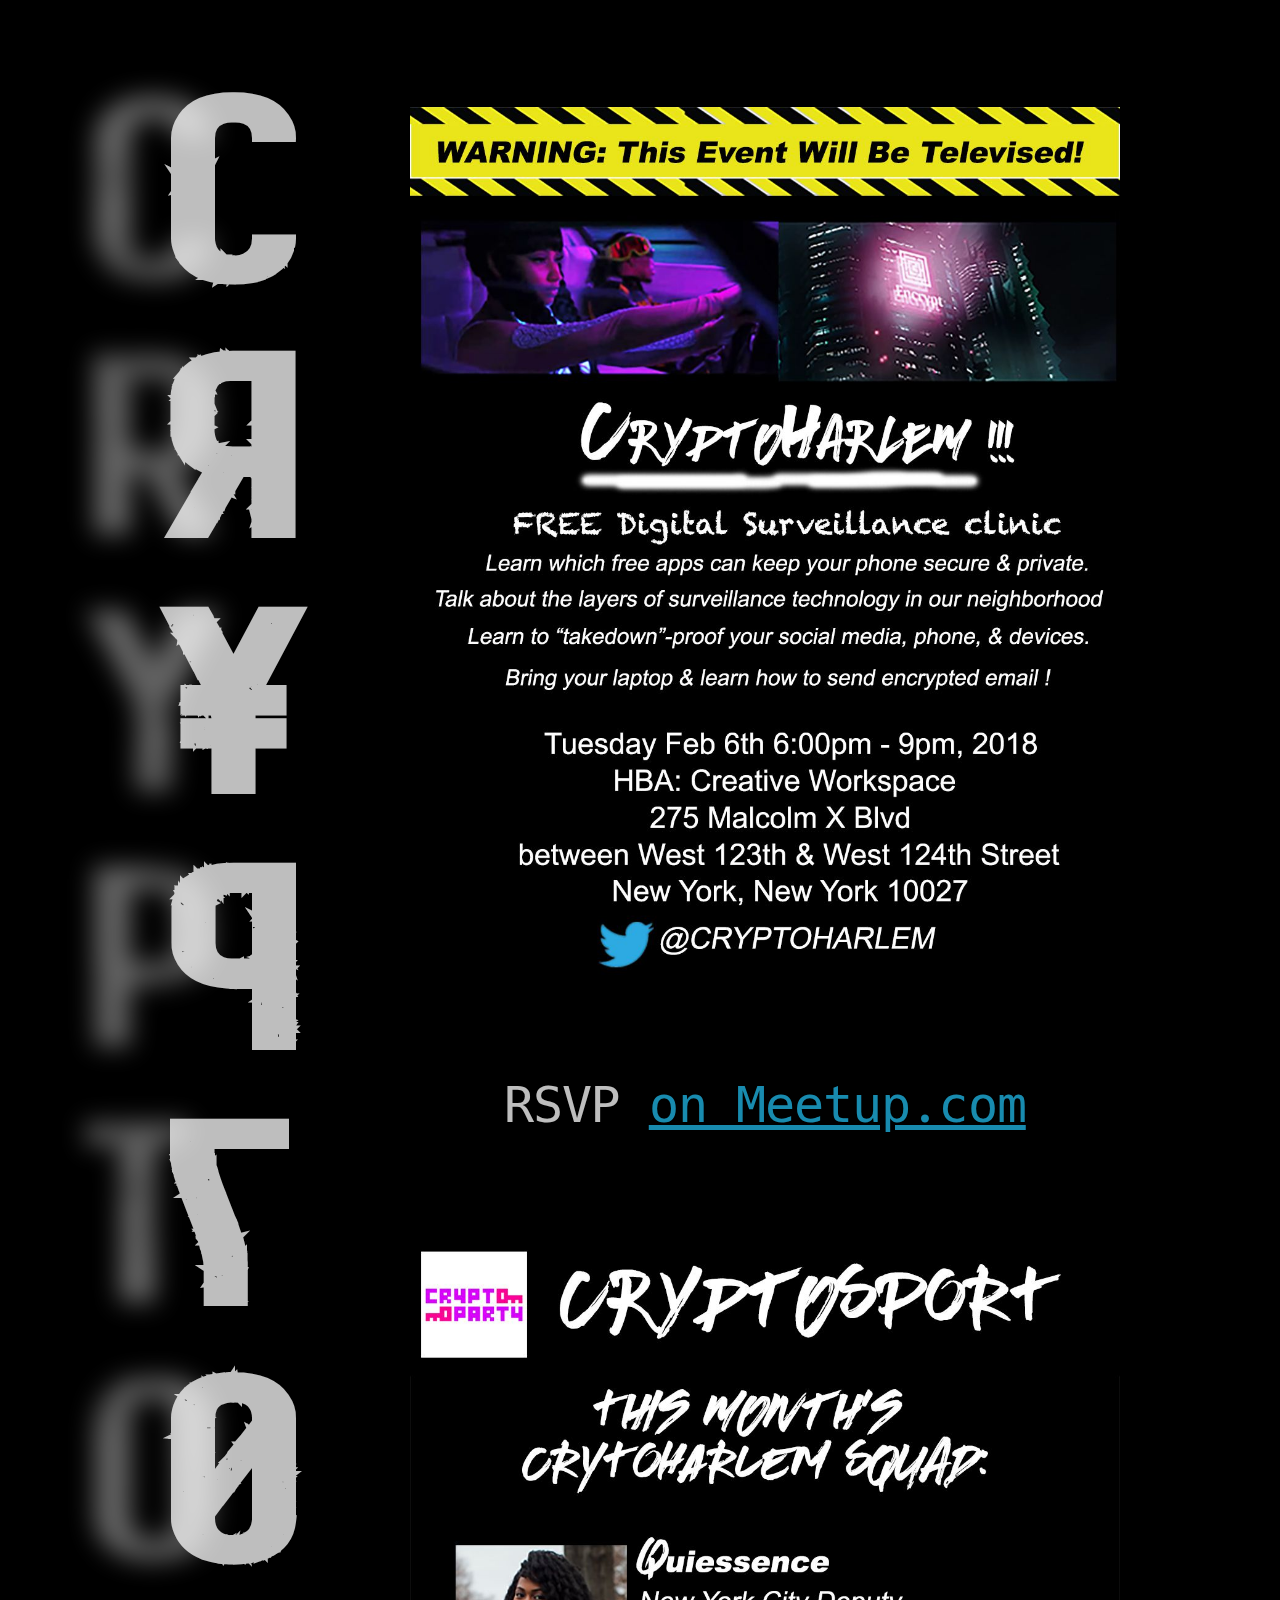
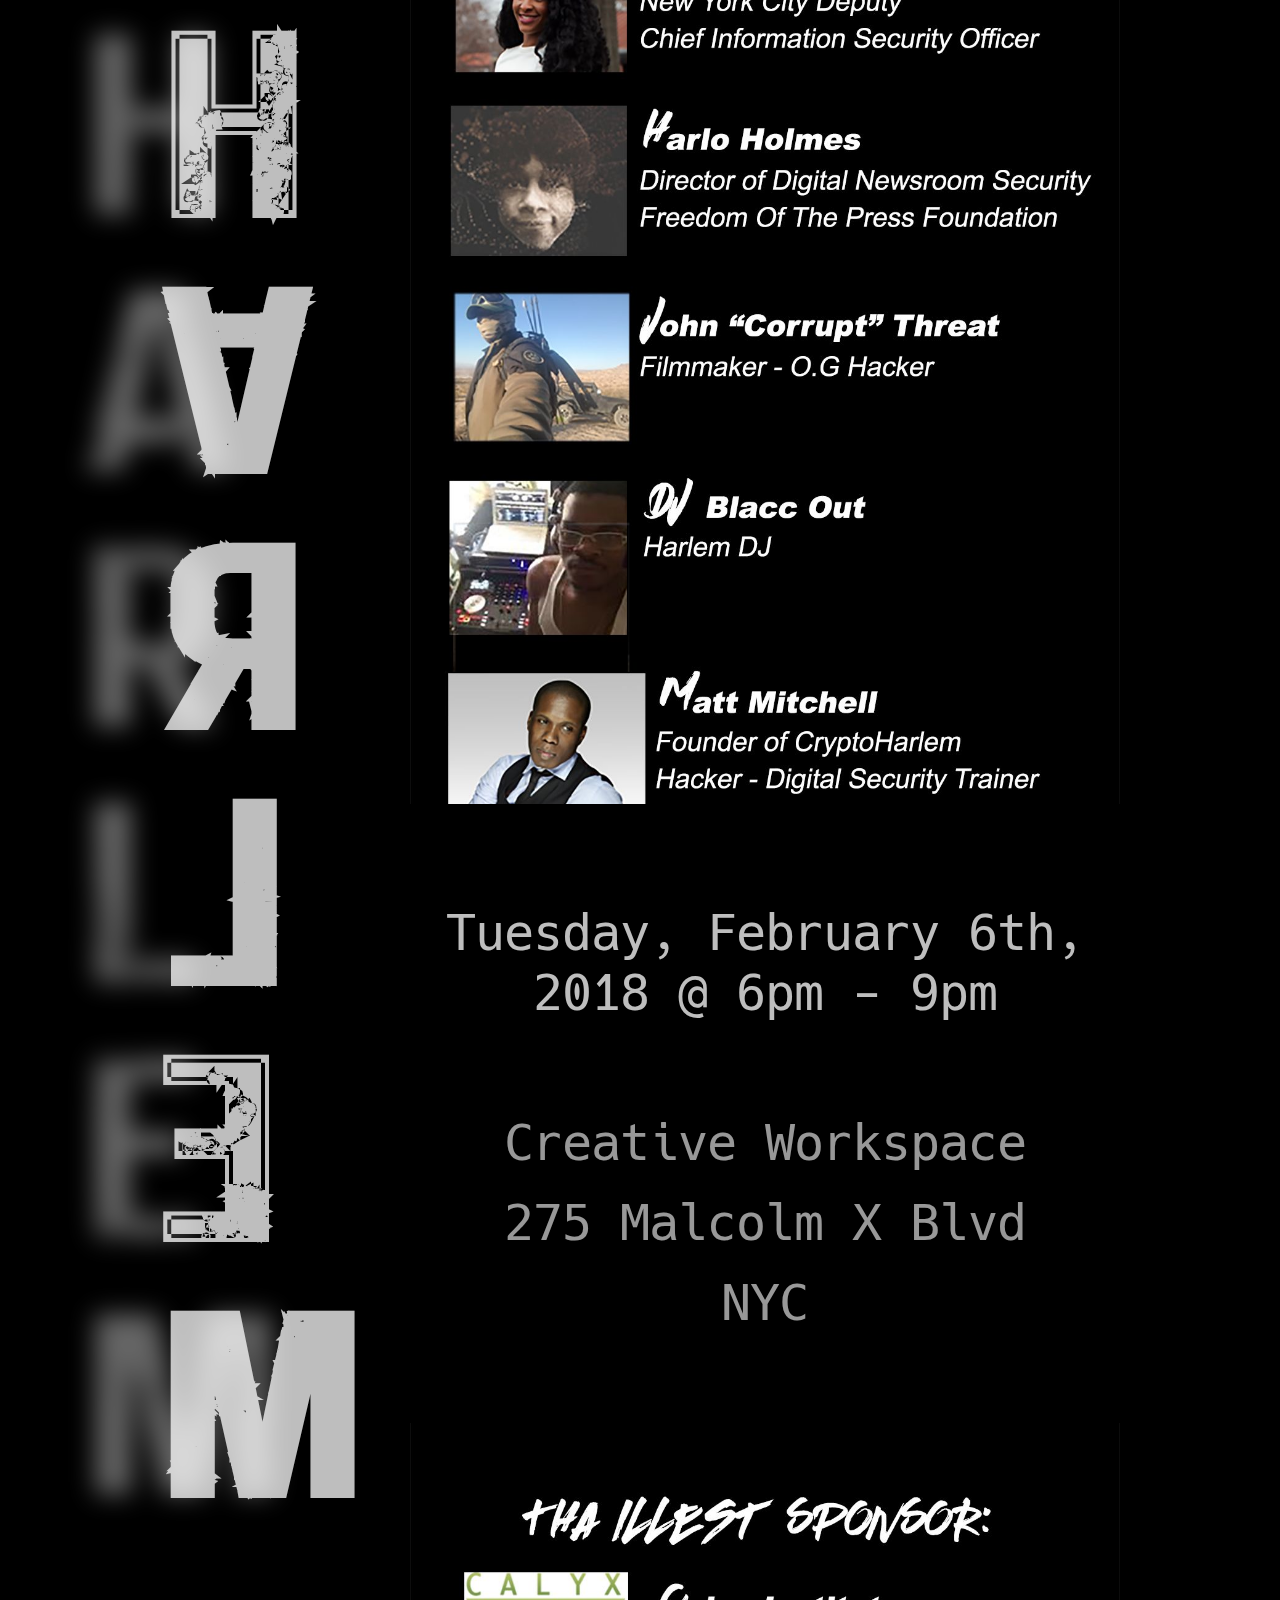
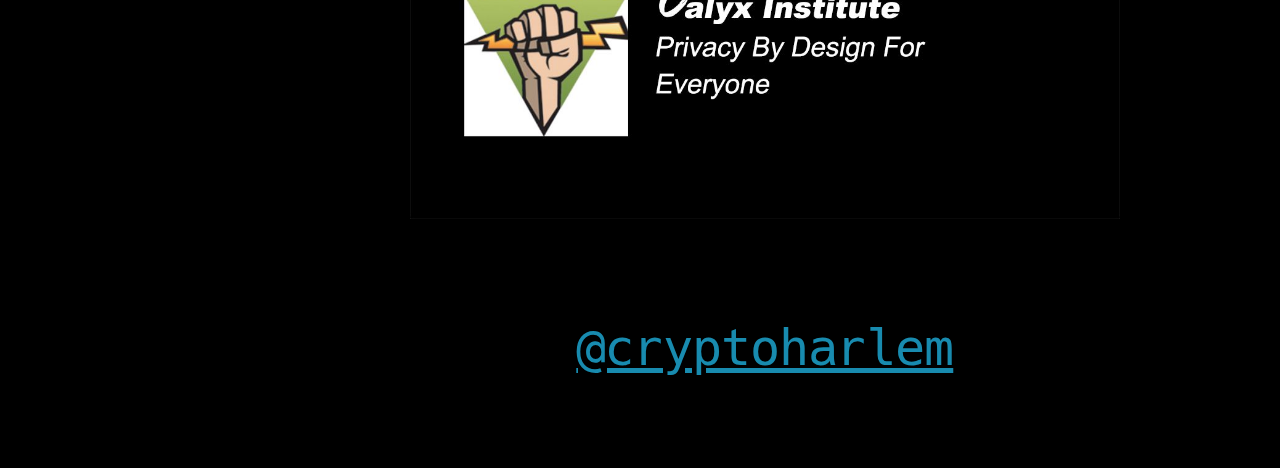
==== index.html @ ead5512c "init commit" ====
<!DOCTYPE html>
<html lang="en">
  <head>
    <meta charset="utf-8">
    <title>CryptHarlem</title>
    <meta name="description" content="CryptoHarlem - Tuesday February 6th @ 6pm - 275 Malcolm X Blvd">
    <meta name="viewport" content="width=device-width, initial-scale=1">

    <!-- Open Graph -->
    <meta property="og:title" content="CryptoHarlem" />
    <meta property="og:description" content="Tuesday February 6th @ 6pm - 275 Malcolm X Blvd"/>
    <meta property="og:type" content="website" />
    <meta property="og:url" content="" />
    <meta property="og:image" content="https://pbs.twimg.com/profile_images/481537902640259072/cYrxq8Ks_400x400.png" />

    <!-- Twitter Open Graph-->
    <meta name="twitter:card" content="summary_large_image" />
    <meta name="twitter:creator" content="@cryptoharlem" />
    <meta name="twitter:image" content="https://pbs.twimg.com/profile_images/481537902640259072/cYrxq8Ks_400x400.png" />
    <meta name="twitter:image:width" content="4OO">
    <meta name="twitter:image:height" content="4OO">

    <!-- Favicon -->
    <link rel="icon" type="image/png" href="images/cryptoharlem-twitter-image.png">
    
    <!-- Stylesheets -->
    <link rel="stylesheet" href="css/normalize.css">
    <link rel="stylesheet" href="css/skeleton.css">
    <link rel="stylesheet" href="css/style.css">   
  </head>
  <body>
    <div class='container body-pad'>
      <div class='row'>
        <div id='name-container' class='three columns'>
          <div class='twin-header-container'>
            <div class='twin-header fade-word banner'>CryptoHarleM</div>
            <div class='twin-header doppleganger-shadow'>CRYPTOHARLEm</div>
          </div>
        </div>
        <div class="row nine columns content">
            <img class="u-max-full-width" src="images/cryptoharlem-flyer.jpeg">
          <div class="word-column fade-word">
            <h1>RSVP <a href='https://www.meetup.com/New-York-Cryptoparty-Network/events/247314552/' target='_blank'>on Meetup.com</a></h1>
          </div>
          <img class="u-max-full-width" src="images/cryptoharlem-squad.jpeg">
          <div class="word-column fade-word">
            <h1>Tuesday, February 6th, 2018 @ 6pm - 9pm</h1>
            <div class="word-column fade-word">
              <h1>Creative Workspace</h1>
              <h1>275 Malcolm X Blvd</h1>
              <h1>NYC</h1>
            </div>
          </div>
          <img class="u-max-full-width" src="images/cryptoharlem-sponsor.jpeg">
          <div class="word-column fade-word">
            <h1><a href='https://twitter.com/cryptoharlem' target='_blank'>@cryptoharlem</a></h1>
          </div>
        </div>
      </div>
    </div>
  </body>
</html>
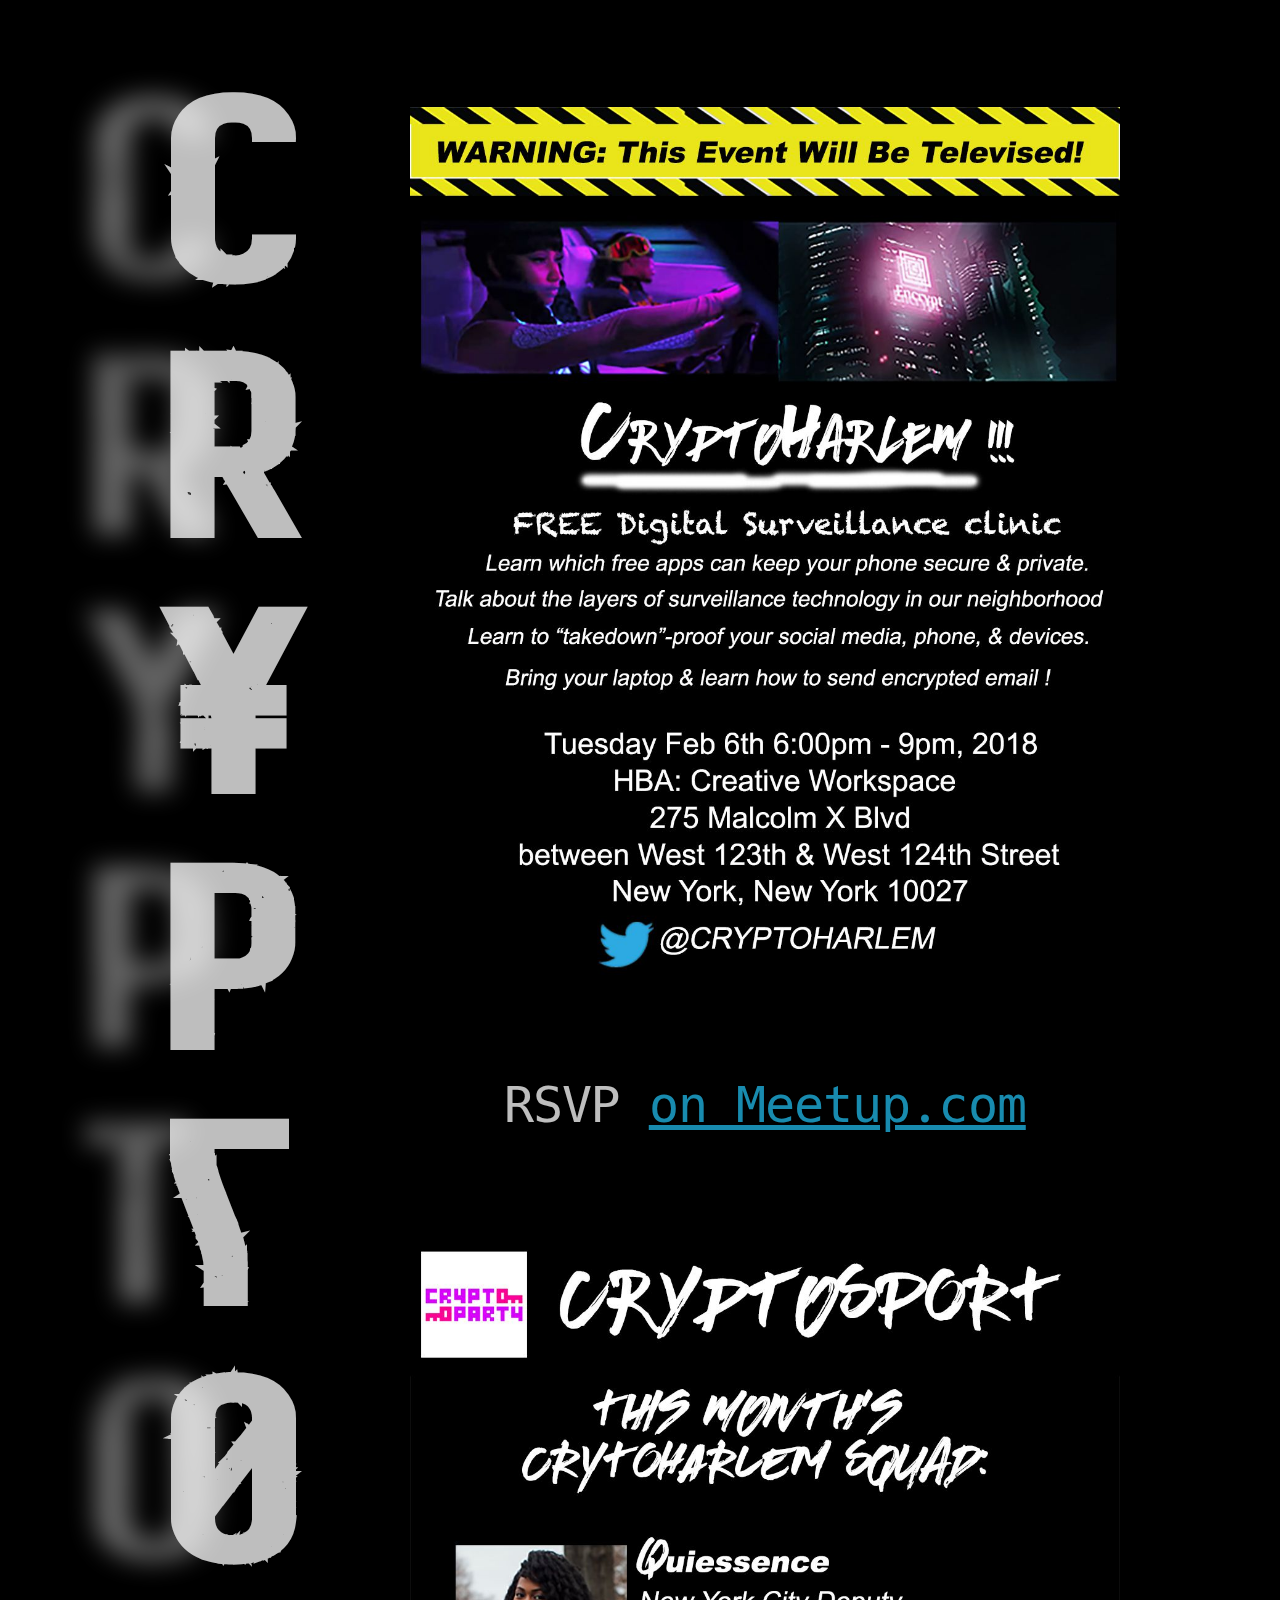
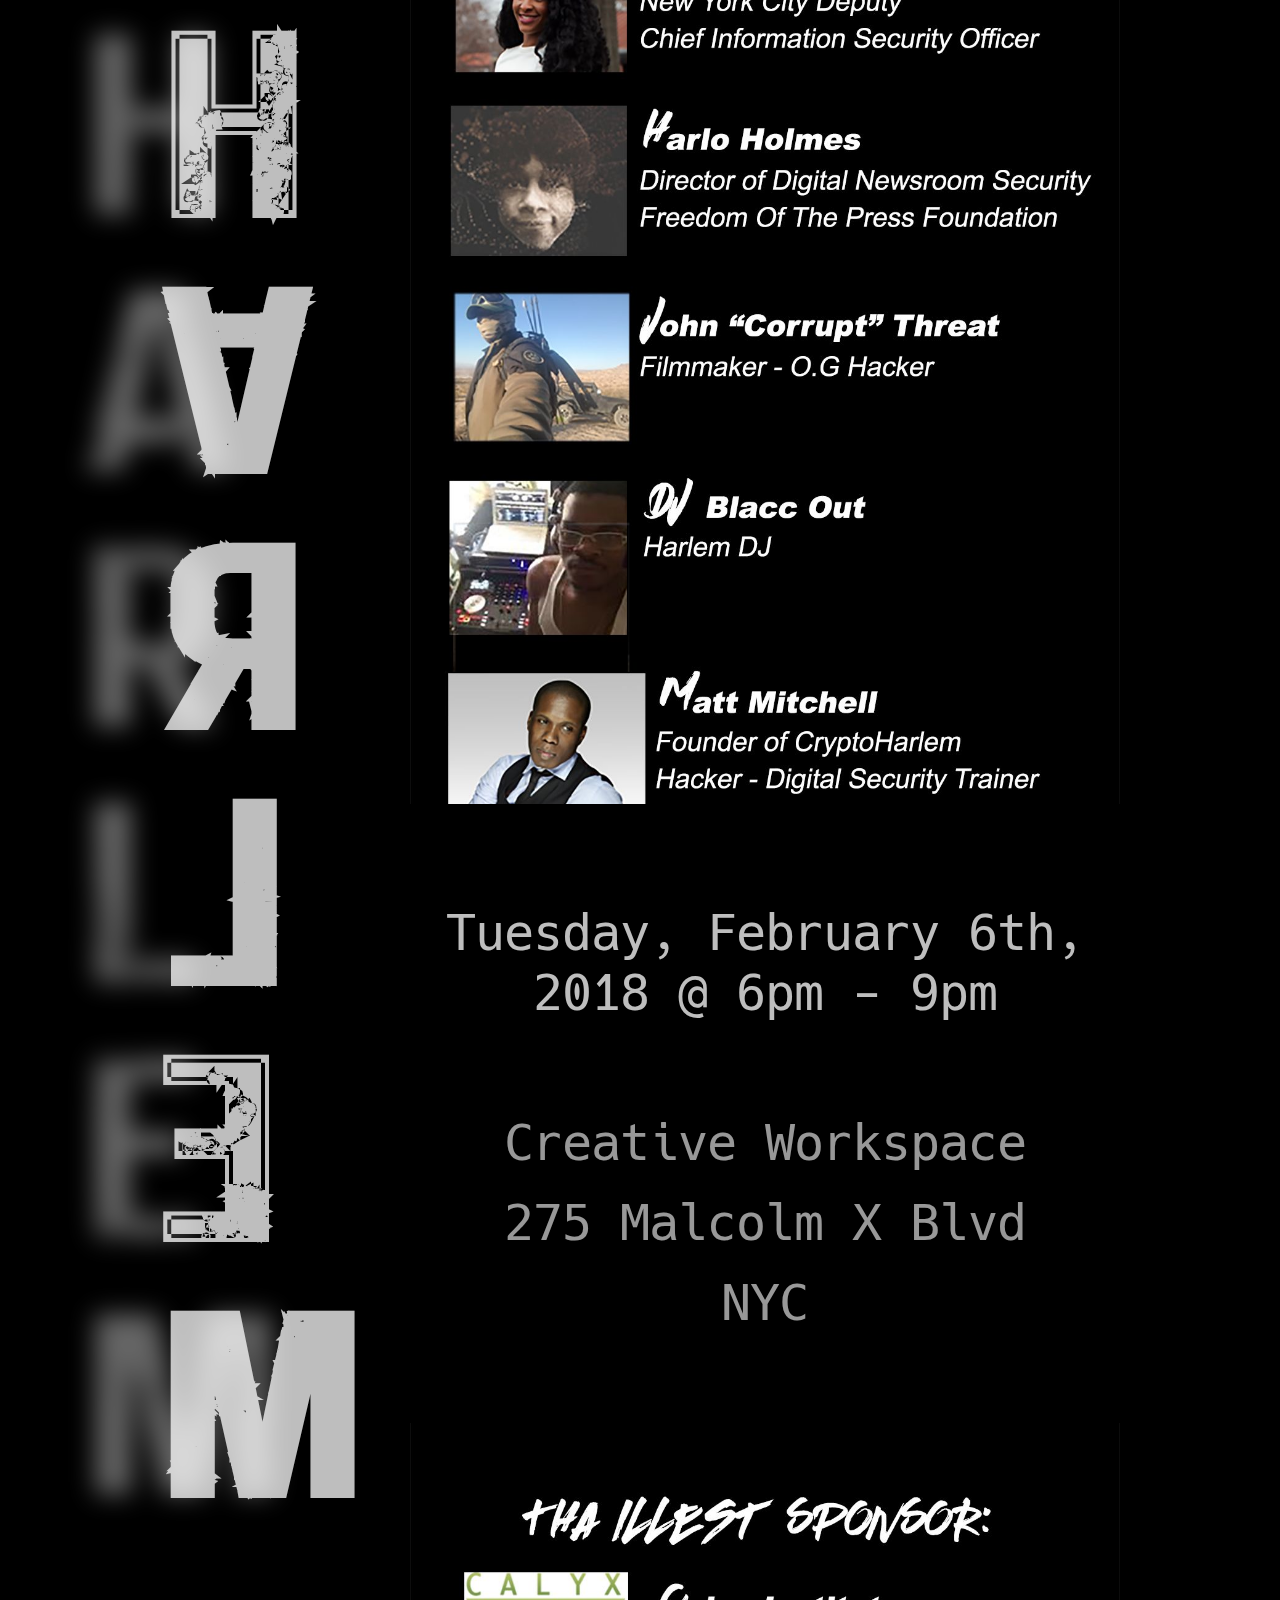
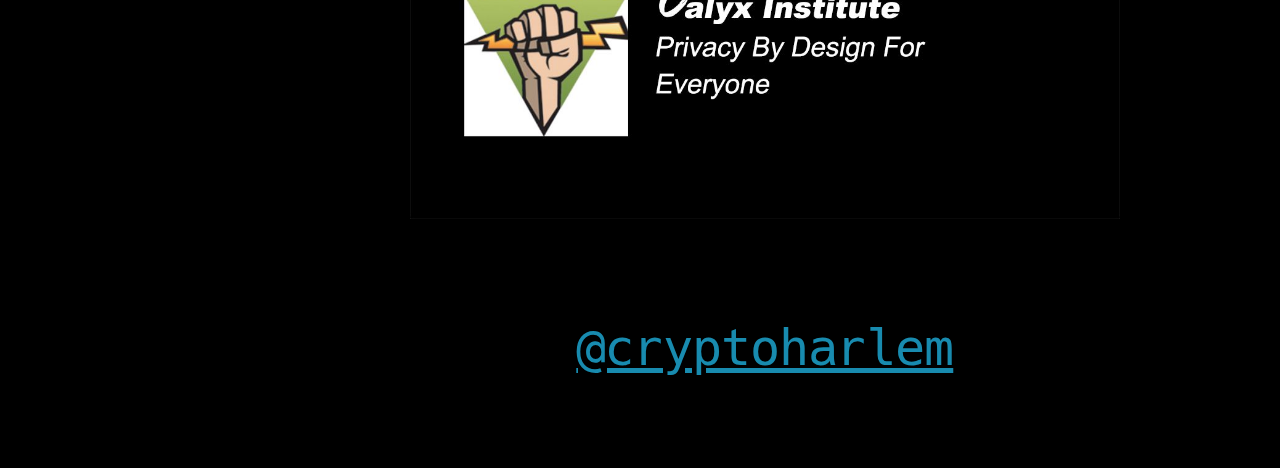
==== commit ee386251: "update styles" ====
--- a/index.html
+++ b/index.html
@@ -3,14 +3,14 @@
   <head>
     <meta charset="utf-8">
     <title>CryptHarlem</title>
-    <meta name="description" content="CryptoHarlem - Tuesday February 6th @ 6pm - 275 Malcolm X Blvd">
+    <meta name="description" content="CryptoHarlem - Free public workshops on privacy, anti-surveillance, and digital security for the people of Harlem NYC">
     <meta name="viewport" content="width=device-width, initial-scale=1">
 
     <!-- Open Graph -->
     <meta property="og:title" content="CryptoHarlem" />
     <meta property="og:description" content="Tuesday February 6th @ 6pm - 275 Malcolm X Blvd"/>
     <meta property="og:type" content="website" />
-    <meta property="og:url" content="" />
+    <meta property="og:url" content="https://cryptoharlem.party" />
     <meta property="og:image" content="https://pbs.twimg.com/profile_images/481537902640259072/cYrxq8Ks_400x400.png" />
 
     <!-- Twitter Open Graph-->
@@ -33,7 +33,7 @@
       <div class='row'>
         <div id='name-container' class='three columns'>
           <div class='twin-header-container'>
-            <div class='twin-header fade-word banner'>CryptoHarleM</div>
+            <div class='twin-header fade-word banner'>CRyPtoHarleM</div>
             <div class='twin-header doppleganger-shadow'>CRYPTOHARLEm</div>
           </div>
         </div>
--- a/css/style.css
+++ b/css/style.css
@@ -83,22 +83,22 @@
 }
 
 @-webkit-keyframes shadowThrob {
-  from {text-shadow: -14px 6px 28px white;}
-  to {text-shadow: -30px -18px 66px white;}
+  from {text-shadow: -14px -1px 28px white;}
+  to {text-shadow: -24px -18px 86px white;}
 }
 
 @-moz-keyframes shadowThrob {
-  from {text-shadow: -14px 6px 28px white;}
-  to {text-shadow: -30px -18px 66px white;}
+  from {text-shadow: -14px -1px 28px white;}
+  to {text-shadow: -24px -18px 86px white;}
 }
 
 @-o-keyframes shadowThrob {
-  from {text-shadow: -14px 6px 28px white;}
-  to {text-shadow: -30px -18px 66px white;}
+  from {text-shadow: -14px -1px 28px white;}
+  to {text-shadow: -24px -18px 86px white;}
 }
 @keyframes shadowThrob {
-  from {text-shadow: -14px 6px 28px white;}
-  to {text-shadow: -30px -18px 66px white;}
+  from {text-shadow: -14px -1px 28px white;}
+  to {text-shadow: -24px -18px 86px white;}
 }
 
 /* mobile shadowThrob */
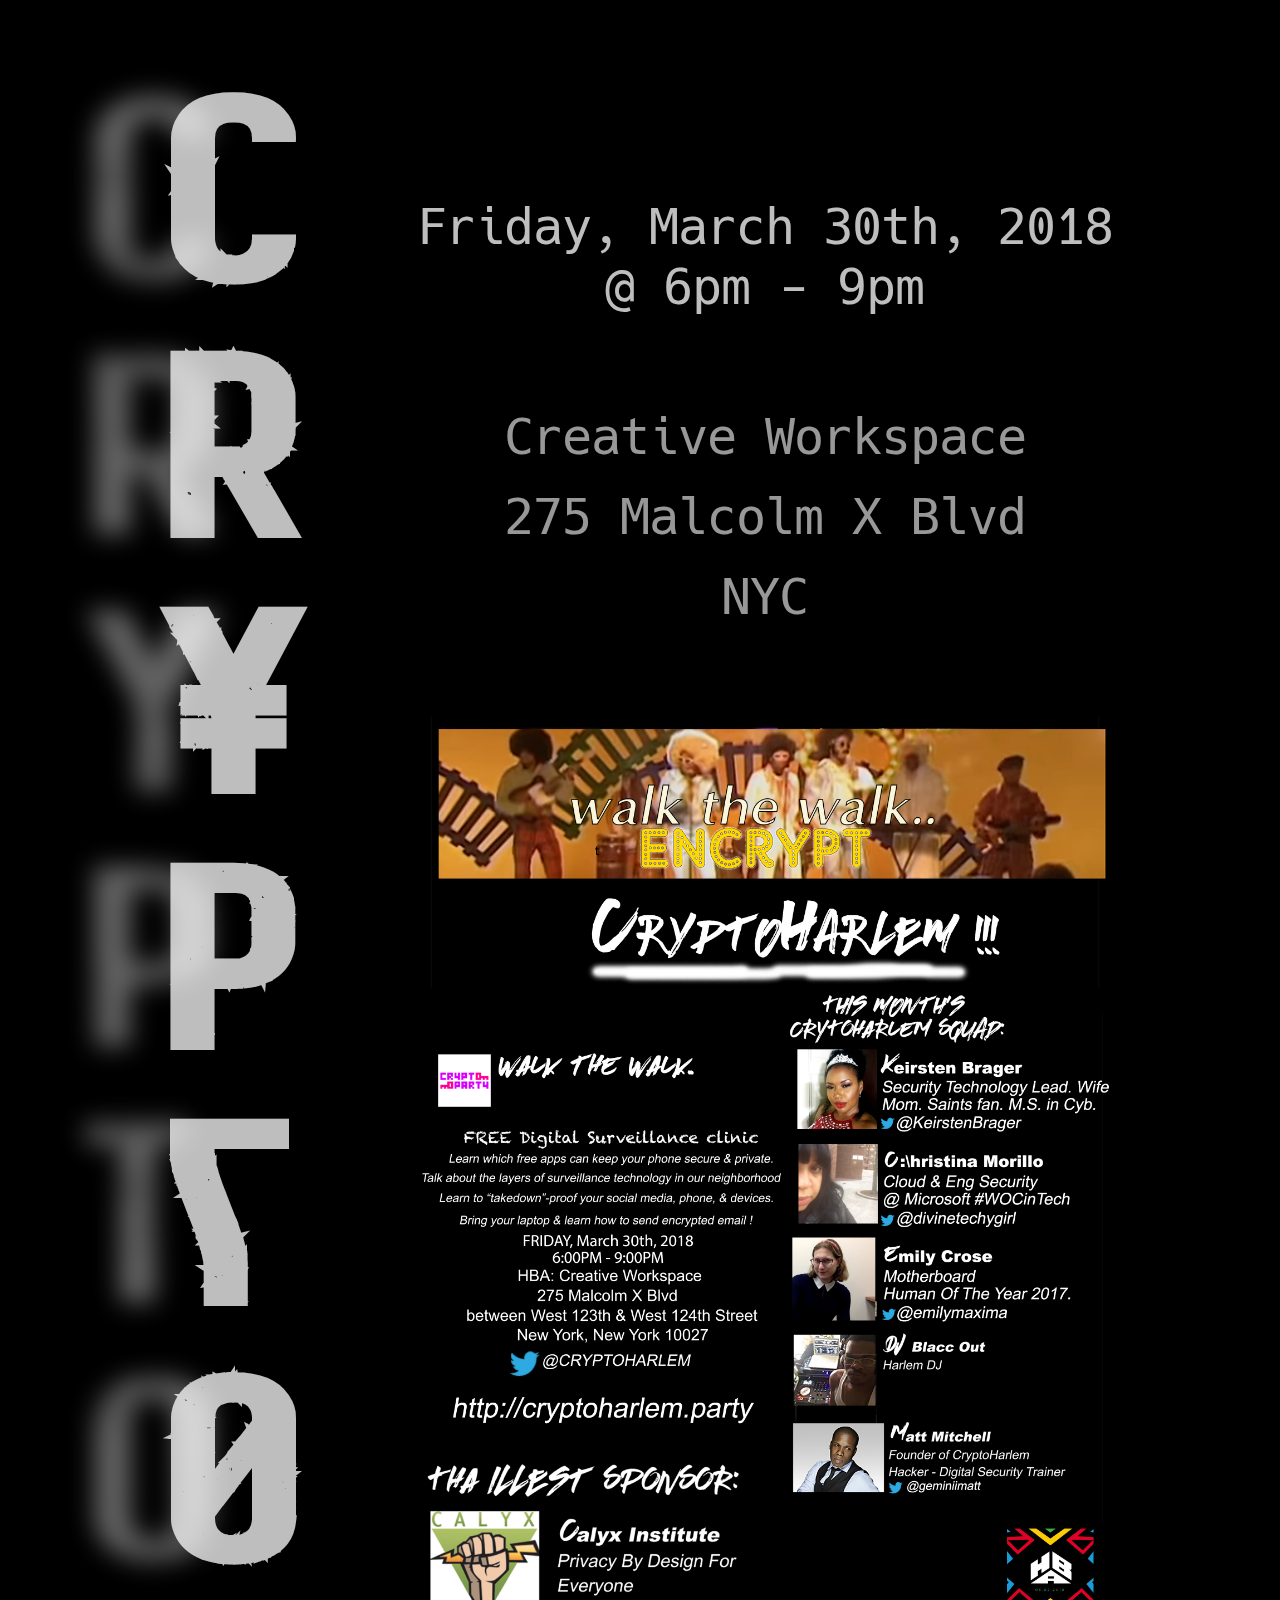
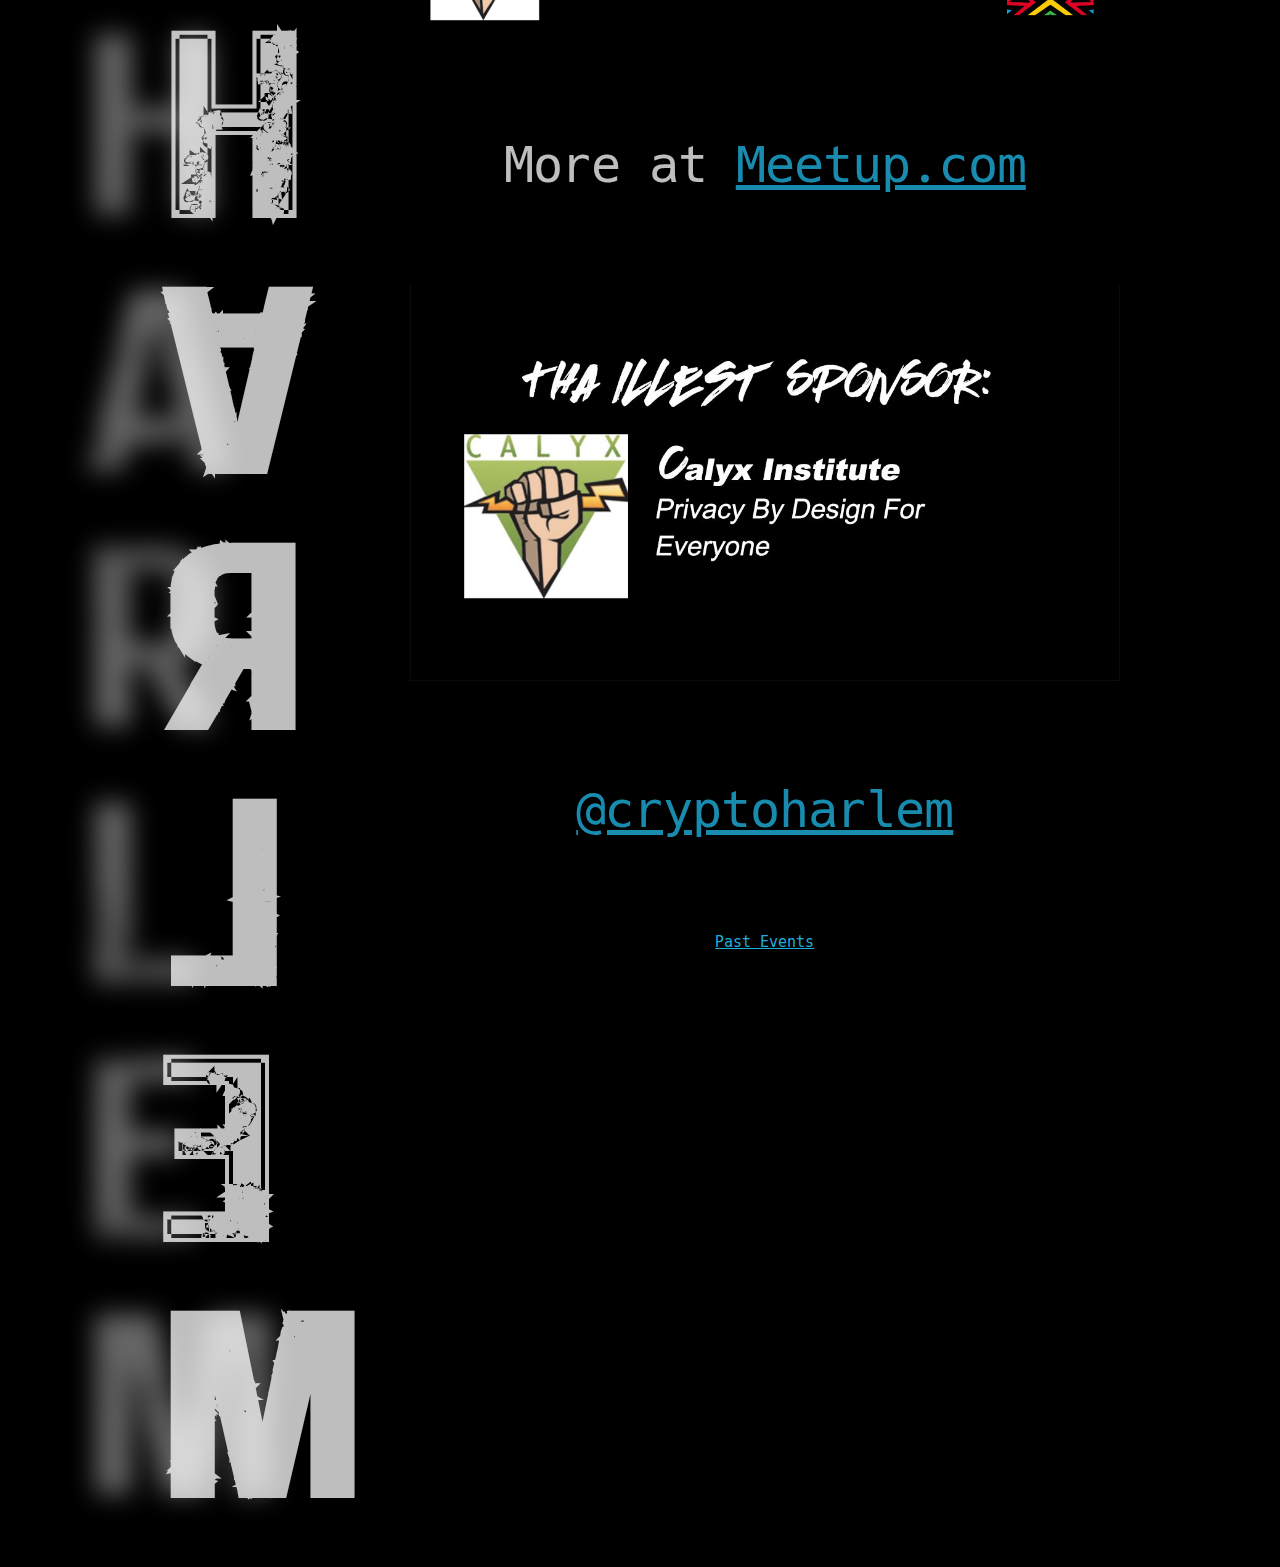
==== commit 76fddc0f: "typo" ====
--- a/index.html
+++ b/index.html
@@ -2,13 +2,13 @@
 <html lang="en">
   <head>
     <meta charset="utf-8">
-    <title>CryptHarlem</title>
+    <title>CryptoHarlem</title>
     <meta name="description" content="CryptoHarlem - Free public workshops on privacy, anti-surveillance, and digital security for the people of Harlem NYC">
     <meta name="viewport" content="width=device-width, initial-scale=1">
 
     <!-- Open Graph -->
     <meta property="og:title" content="CryptoHarlem" />
-    <meta property="og:description" content="Tuesday February 6th @ 6pm - 275 Malcolm X Blvd"/>
+    <meta property="og:description" content="Check out or latest digital security and anti-surveillance workshops!"/>
     <meta property="og:type" content="website" />
     <meta property="og:url" content="https://cryptoharlem.party" />
     <meta property="og:image" content="https://pbs.twimg.com/profile_images/481537902640259072/cYrxq8Ks_400x400.png" />
@@ -38,22 +38,24 @@
           </div>
         </div>
         <div class="row nine columns content">
-            <img class="u-max-full-width" src="images/cryptoharlem-flyer.jpeg">
           <div class="word-column fade-word">
-            <h1>RSVP <a href='https://www.meetup.com/New-York-Cryptoparty-Network/events/247314552/' target='_blank'>on Meetup.com</a></h1>
-          </div>
-          <img class="u-max-full-width" src="images/cryptoharlem-squad.jpeg">
-          <div class="word-column fade-word">
-            <h1>Tuesday, February 6th, 2018 @ 6pm - 9pm</h1>
+            <h1>Friday, March 30th, 2018 @ 6pm - 9pm</h1>
             <div class="word-column fade-word">
               <h1>Creative Workspace</h1>
               <h1>275 Malcolm X Blvd</h1>
               <h1>NYC</h1>
             </div>
           </div>
+          <img class="u-max-full-width" src="images/cryptoharlem-flyer-3:30:18.jpeg">
+          <div class="word-column fade-word">
+            <h1>More at <a href='https://www.meetup.com/New-York-Cryptoparty-Network/' target='_blank'> Meetup.com</a></h1>
+          </div>
           <img class="u-max-full-width" src="images/cryptoharlem-sponsor.jpeg">
           <div class="word-column fade-word">
             <h1><a href='https://twitter.com/cryptoharlem' target='_blank'>@cryptoharlem</a></h1>
+          </div>
+          <div class="word-column">
+            <a href="past-events.html">Past Events</a>
           </div>
         </div>
       </div>
